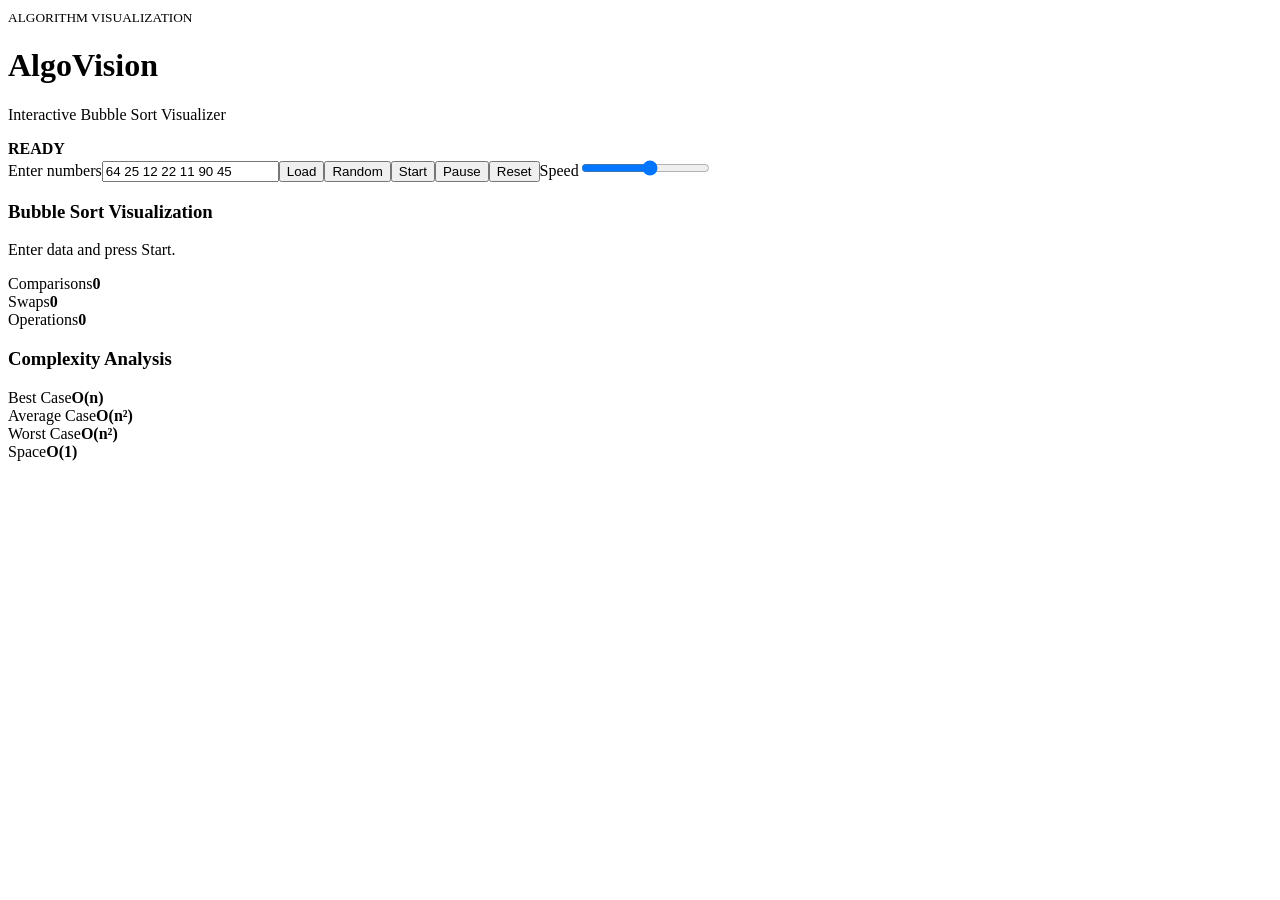
==== index[1].html @ cc0009b8 "Add interactive web version" ====
<!doctype html><html><head><meta charset="utf-8"><meta name="viewport" content="width=device-width,initial-scale=1"><title>AlgoVision</title><link rel="stylesheet" href="style.css"></head><body><main><header><div><small>ALGORITHM VISUALIZATION</small><h1>AlgoVision</h1><p>Interactive Bubble Sort Visualizer</p></div><b id="status">READY</b></header><section class="panel controls"><label>Enter numbers<input id="data" value="64 25 12 22 11 90 45"></label><button id="load">Load</button><button id="random">Random</button><button id="start">Start</button><button id="pause">Pause</button><button id="reset">Reset</button><label>Speed<input id="speed" type="range" min="1" max="100" value="55"></label></section><section class="panel"><h3>Bubble Sort Visualization</h3><div id="bars"></div><p id="op">Enter data and press Start.</p></section><section class="metrics"><div class="panel">Comparisons<strong id="cmp">0</strong></div><div class="panel">Swaps<strong id="swp">0</strong></div><div class="panel">Operations<strong id="ops">0</strong></div></section><section class="panel"><h3>Complexity Analysis</h3><div class="complexity"><div>Best Case<strong>O(n)</strong></div><div>Average Case<strong>O(n²)</strong></div><div>Worst Case<strong>O(n²)</strong></div><div>Space<strong>O(1)</strong></div></div></section></main><script src="script.js"></script></body></html>
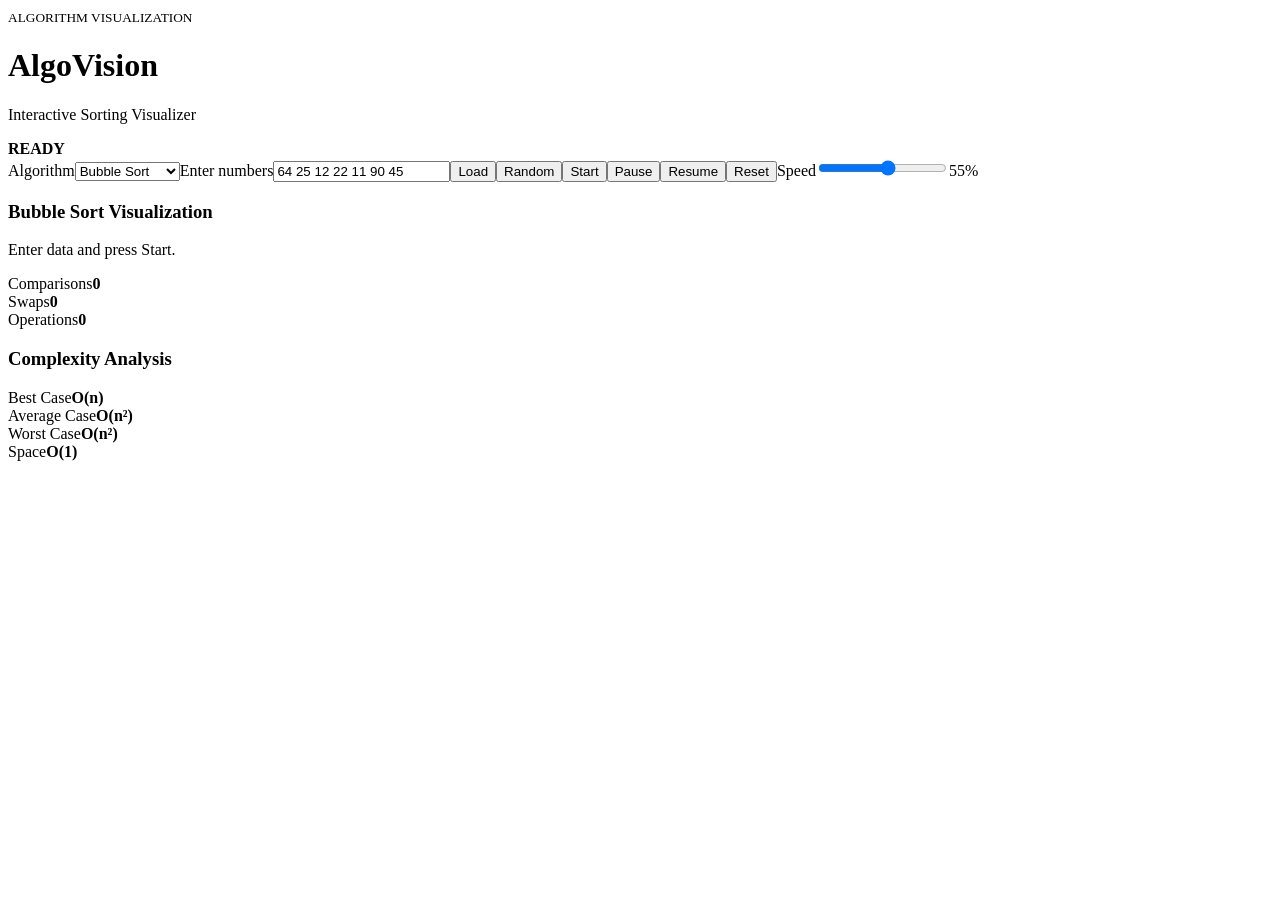
==== commit a36ee00c: "Update interactive web version with all sorting algorithms" ====
--- a/index[1].html
+++ b/index[1].html
@@ -1 +1 @@
-<!doctype html><html><head><meta charset="utf-8"><meta name="viewport" content="width=device-width,initial-scale=1"><title>AlgoVision</title><link rel="stylesheet" href="style.css"></head><body><main><header><div><small>ALGORITHM VISUALIZATION</small><h1>AlgoVision</h1><p>Interactive Bubble Sort Visualizer</p></div><b id="status">READY</b></header><section class="panel controls"><label>Enter numbers<input id="data" value="64 25 12 22 11 90 45"></label><button id="load">Load</button><button id="random">Random</button><button id="start">Start</button><button id="pause">Pause</button><button id="reset">Reset</button><label>Speed<input id="speed" type="range" min="1" max="100" value="55"></label></section><section class="panel"><h3>Bubble Sort Visualization</h3><div id="bars"></div><p id="op">Enter data and press Start.</p></section><section class="metrics"><div class="panel">Comparisons<strong id="cmp">0</strong></div><div class="panel">Swaps<strong id="swp">0</strong></div><div class="panel">Operations<strong id="ops">0</strong></div></section><section class="panel"><h3>Complexity Analysis</h3><div class="complexity"><div>Best Case<strong>O(n)</strong></div><div>Average Case<strong>O(n²)</strong></div><div>Worst Case<strong>O(n²)</strong></div><div>Space<strong>O(1)</strong></div></div></section></main><script src="script.js"></script></body></html>+<!doctype html><html><head><meta charset="utf-8"><meta name="viewport" content="width=device-width,initial-scale=1"><title>AlgoVision</title><link rel="stylesheet" href="style.css"></head><body><main><header><div><small>ALGORITHM VISUALIZATION</small><h1>AlgoVision</h1><p>Interactive Sorting Visualizer</p></div><b id="status">READY</b></header><section class="panel controls"><label>Algorithm<select id="algorithm"><option>Bubble Sort</option><option>Selection Sort</option><option>Insertion Sort</option></select></label><label>Enter numbers<input id="data" value="64 25 12 22 11 90 45"></label><button id="load">Load</button><button id="random">Random</button><button id="start">Start</button><button id="pause">Pause</button><button id="resume">Resume</button><button id="reset">Reset</button><label>Speed<input id="speed" type="range" min="1" max="100" value="55"><span id="speedValue">55%</span></label></section><section class="panel"><h3 id="vizTitle">Bubble Sort Visualization</h3><div id="bars"></div><p id="op">Enter data and press Start.</p></section><section class="metrics"><div class="panel">Comparisons<strong id="cmp">0</strong></div><div class="panel">Swaps<strong id="swp">0</strong></div><div class="panel">Operations<strong id="ops">0</strong></div></section><section class="panel"><h3>Complexity Analysis</h3><div class="complexity"><div>Best Case<strong id="best">O(n)</strong></div><div>Average Case<strong id="avg">O(n²)</strong></div><div>Worst Case<strong id="worst">O(n²)</strong></div><div>Space<strong>O(1)</strong></div></div></section></main><script src="script.js"></script></body></html>
